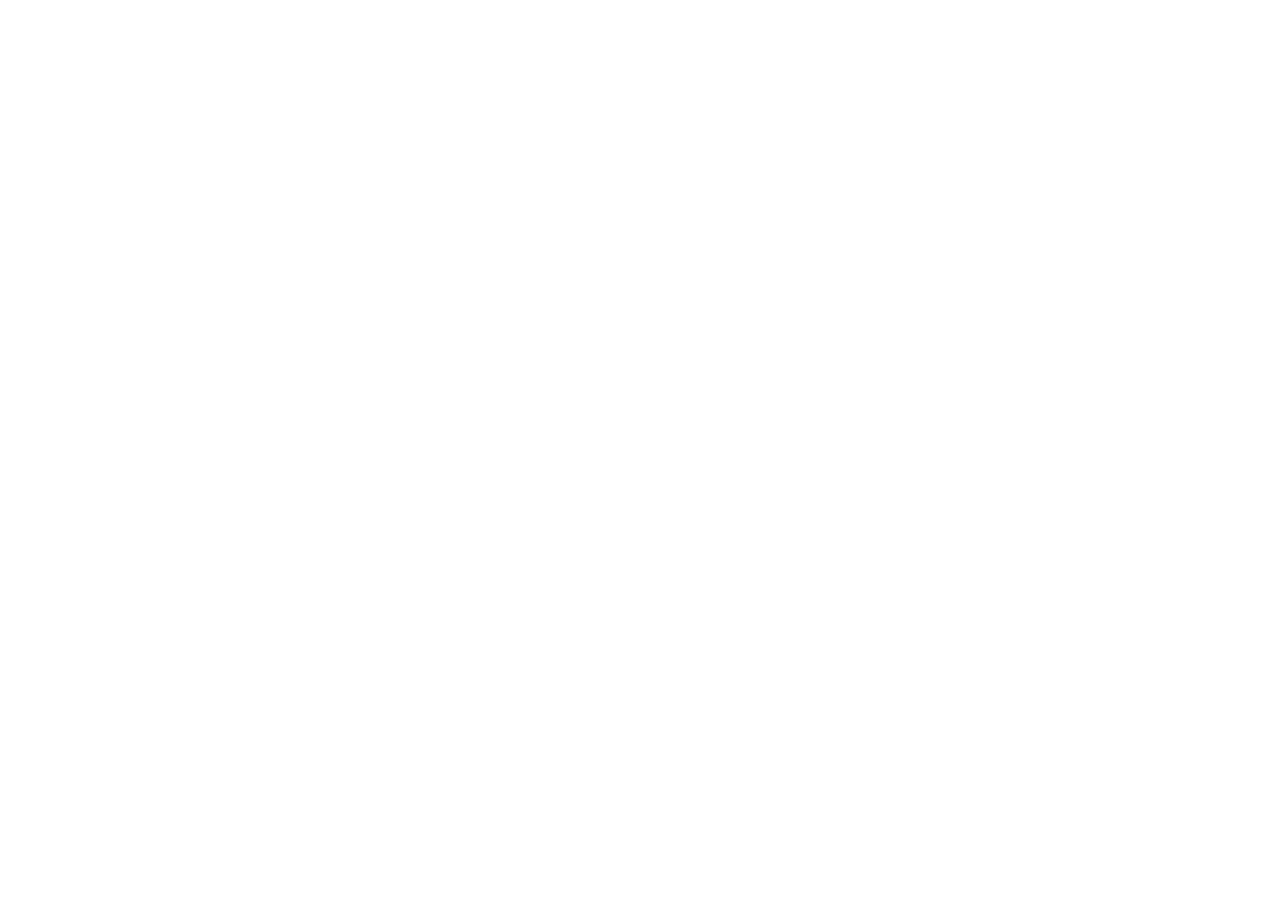
==== project2/templates/dashboard.html @ c0ef42e8 "added final touches to the website. Added tableau to the app." ====
<!DOCTYPE html>
<html lang="en-us">
	<head>
		<title>DataScienceProject2 Tableau</title>
		<script type="text/javascript" src="https://public.tableau.com/javascripts/api/tableau-2.min.js"></script>
		<script type="text/javascript" src="../static/js/tableau.js"></script>
	</head>
	<body onload="initViz();">
		<div id="tableauViz"></div>
	</body>
</html>
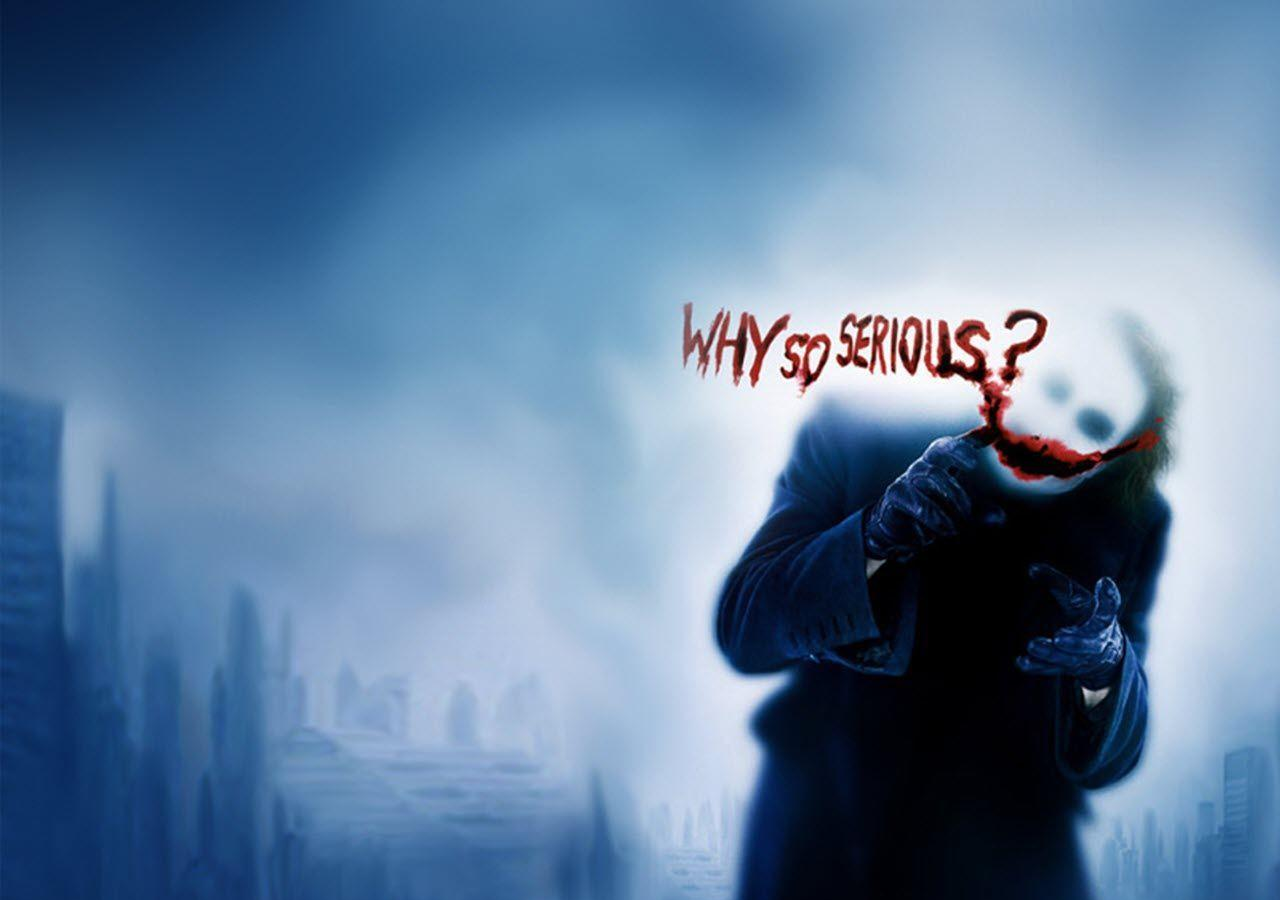
==== commit 2f4aa123: "changed the screensize for Tableau" ====
--- a/project2/templates/dashboard.html
+++ b/project2/templates/dashboard.html
@@ -3,9 +3,11 @@
 	<head>
 		<title>DataScienceProject2 Tableau</title>
 		<script type="text/javascript" src="https://public.tableau.com/javascripts/api/tableau-2.min.js"></script>
-		<script type="text/javascript" src="../static/js/tableau.js"></script>
+		<script type="text/javascript" src="../static/js/heatmap.js"></script>
+		<link rel="stylesheet" type="text/css" href="../static/css/style2.css">
+
 	</head>
 	<body onload="initViz();">
-		<div id="tableauViz"></div>
+		<div id="tableauViz" style="width:100%; height:100%;"></div>
 	</body>
 </html>--- a/project2/static/css/style2.css
+++ b/project2/static/css/style2.css
@@ -0,0 +1,64 @@
+/* remove default margin and padding from body */
+body {
+    padding: 0;
+    margin: 0;
+}
+#tableauViz{
+    width: 100%;
+    height: 100%;
+}
+
+
+/* set map, body, and html to 100% of the screen size */
+#map,
+body,
+html {
+    height: 100%;
+    background-color: #76ffff;
+    background-image: url("heatmapbackground.jpg")
+}
+
+h3,
+p {
+    text-align: center;
+}
+
+.legend {
+    line-height: 18px;
+    color: #555;
+    background-color: white;
+    padding: 10px;
+    -webkit-border-radius: 8px;
+    -moz-border-radius: 8px;
+    border-radius: 8px;
+}
+
+.legend i {
+    width: 18px;
+    height: 18px;
+    float: left;
+    margin-right: 8px;
+    opacity: 0.7;
+}
+
+.leaflet-bottom.leaflet-left {
+    width: 100%;
+}
+
+.leaflet-control-container .leaflet-timeline-controls {
+    box-sizing: border-box;
+    width: 100%;
+    margin: 0;
+    margin-bottom: 15px;
+}
+
+.jumbotron {
+  text-align: center;
+  color: black;
+  position: relative;
+  background: #76ffff;
+  width: 100%;
+  height: 100%;
+  background-size: cover;
+  overflow: hidden;
+}